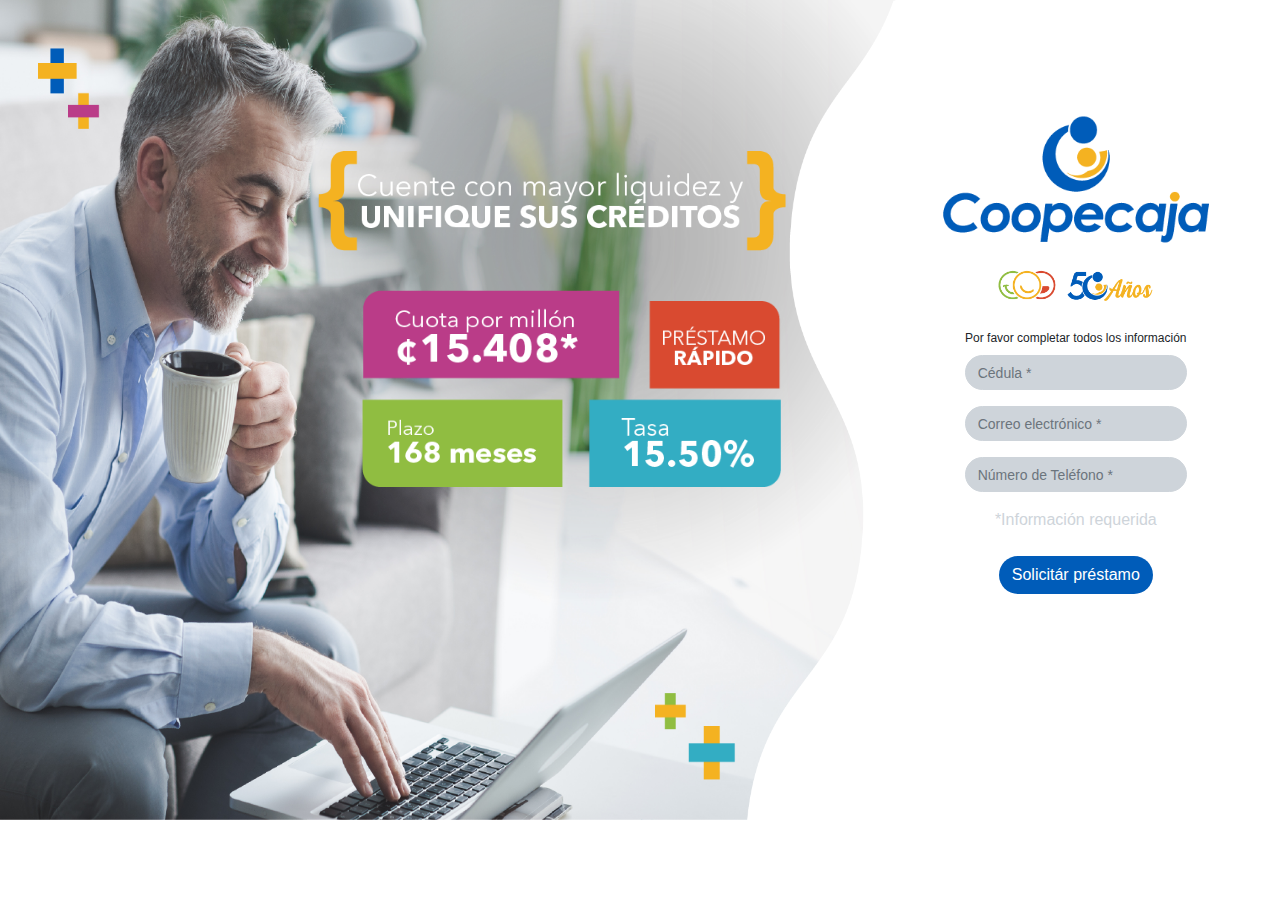
==== index.html @ 353db0ed "landing coopecaja 2" ====
<!DOCTYPE html>
<html>
    <head>
        <title>CoopeCaja</title>
        <meta charset="UTF-8">
        <meta name="viewport" content="width=device-width, initial-scale=1.0">
        <link rel="stylesheet" href="https://cdn.jsdelivr.net/npm/bootstrap@4.5.3/dist/css/bootstrap.min.css">
        <link rel="stylesheet" href="css/index.css">
    </head>
    <body>
        <div class="container-fluid">
            <div class="row">
                <div class="col-12 col-sm-12 col-md-12 col-lg-6 col-xl-7 principal">
                    <div class="row">
                        <div class="col-12 col-sm-12 col-md-12 col-lg-12 col-xl-12">
                            <img src="img/texto.png" class="img-texto float-right">
                        </div>
                        <div class="col-12 col-sm-12 col-md-12 col-lg-12 col-xl-12">
                            <img src="img/montos.png" class="img-montos float-right">
                        </div>
                    </div> 
                </div>
                <div class="col-12 col-sm-12 col-md-12 d-block d-sm-block d-md-block d-lg-none d-xl-none ondulado1"></div>
                <div class="col-12 col-sm-12 col-md-12 col-lg-6 col-xl-5 ondulado">
                    <div class="row">
                        <div class="col-12 col-sm-12 col-md-12 col-lg-12 col-xl-12 mx-auto text-center">
                            <img src="img/logo.png" class="logo" />
                        </div>
                        <div class="col-12 col-sm-12 col-md-12 col-lg-12 col-xl-12 mx-auto text-center">
                            <img src="img/img-1.png" class="img-formularios">
                        </div>
                    </div>
                    <div class="col-9 col-sm-10 col-md-10 col-lg-9 col-xl-8 mx-auto text-center formulario">
                        <label class="info">Por favor completar todos los informaci&oacute;n</label>
                        <form action="Default.aspx" method="POST" id="formdata" name="formdata" class="text-white">
                            <div class="form-group">
                                <input type="text" class="form-control" id="identificacion" name="identificacion" placeholder="C&eacute;dula *" required maxlength="9" >
                                <small id="emailHelp" class="text-dark"></small>
                                <small id="errorIden" class="text-danger"></small>
                            </div>
                            <div class="form-group">
                                <input type="email" class="form-control" id="email" name="email" placeholder="Correo electr&oacute;nico *" required >
                                <small id="errorEmail" class="text-danger"></small>
                            </div>
                            <div class="form-group">
                                <input type="tel" class="form-control" id="telefono" name="telefono" placeholder="N&uacute;mero de Tel&eacute;fono *" required  maxlength="8" >
                                <small id="errorTel" class="text-danger"></small>
                            </div>
                            <div class="col-12 col-sm-12 col-md-12 col-lg-12 col-xl-12">
                                <label class="mb-2 text-informacion-req" >*Información requerida</label>
                            </div>
                            <div class="col-12 col-sm-12 col-md-12 col-lg-12 col-xl-12">
                                <button type="submit" class="btn rounded mb-4 mt-3 text-white bg-azul btnSolicitar rounded-pill" id="btnSolicitar">
                                    <b>Solicitár préstamo</b>
                                </button>
                            </div>
                            <input type="hidden" id="nombre" name="nombre">
                            <input type="hidden" id="apellido" name="apellido">
                        </form>
                    </div> 
                </div>
            </div>
        </div>
        <script src="https://code.jquery.com/jquery-3.5.1.min.js"></script>
        <script src="https://cdn.jsdelivr.net/npm/bootstrap@4.5.3/dist/js/bootstrap.bundle.min.js"></script>
        <script src="js/index.js"></script>
    </body>
</html>
---- css/index.css ----
/* 
    Created on : 15 dic. 2020, 15:59:13
    Author     : arielrubi
*/
body, html{ 
    background-image: url("../img/fondo.png");
    background-repeat: no-repeat;
    background-size: 70% 100%; 
}
.logo{
    width: 300px;
    margin-top: 10rem!important;
    margin-bottom: 1rem!important;
}
.logo1{
    width: 300px; 
    margin-top: -3rem;
} 
.img-texto{
    position: absolute;
    width: 550px;
    right: -50px;
    top: 140px;
}
.img-montos{
    position: absolute;
    width: 550px;
    right: -50px;
    top: 280px;  
}
.img-formularios{
    width: 165px;
    margin-bottom: 1rem!important;
}
.img-formularios2{
    margin-left: 65px;
}
.img-formularios3{
    margin-left: 350px;
}
.img-formularios4{
    margin-right: 420px;
}
.formulario label.info{
    font-size: 12px; 
} 
.text-informacion-req{
    color: #ced4da!important;
} 
.bg-azul{
    background: #005cb9 !important;
    background-color: #005cb9 !important;
}
.form-control{
    font-size: 14px;
    height: 35px;
    border-radius: 50px;
    background: #ced4da;
    color:#fff;
}  
.principal{
    height: 915px;
}
.ondulado{
    height: 915px;
    background-image: url("../img/ondulado-pc.png");
    background-repeat: no-repeat;
    background-size: 90% 100%; 
    padding-left: 140px;
}
.btnSolicitar{
    font-weight: 300;
} 
.btnSolicitar:focus, .btnSolicitar:active, .btnSolicitar:hover
{
    outline: 0; 
    box-shadow: none !important;
}
.bg-dark{
    background: #000 !important;
    background-color: #000 !important;
}
#emailHelp, #emailHelp1{
    font-weight: bold;
}  
.exito-gracias{
    color:#005cb9;
}
.color-naranja{
    color:#f4b223;
    font-weight: 700;  
    font-size: 26px;
}
@media only screen and (max-width: 1500px){
    .img-texto{
        width: 490px; 
    }
    .img-formularios2{
        margin-left: 35px;
    }
    .img-montos{
        width: 450px; 
    }
    .principal{
        height: 820px;
    }
    .ondulado{
        height: 820px;
    }
    .logo{ 
        margin-top: 7rem!important;
    }
}
/*@media only screen and (max-width: 1380px){
    .img-texto{
        width: 450px;
    } 
    .img-formularios2{
        margin-left: 15px;
    }
}*/
@media only screen and (max-width: 1250px){
    .img-texto{
        width: 430px;
    }
    .img-montos{
        width: 400px; 
    }
    .img-formularios2{
        margin-left: 0px;
    }
}
@media only screen and (max-width: 1190px){
    body, html { 
        background-size: 65% 100%;
    }
    .img-texto{
        width: 340px;
    }
    .img-montos{
        width: 320px; 
        top: 220px;
    }  
}
@media only screen and (max-width: 1025px){
    .img-texto{
        width: 300px; 
    }
    .img-montos{
        width: 280px; 
        right: -40px;
        top: 215px;
    }
}
@media only screen and (max-width: 980px){
    .img-texto {
        width: 400px;
        right: 50px;
        top: 85px;
    }
    .img-montos {
        width: 360px;
        right: 65px;
        top: 180px;
    }
    .btnSolicitar {
        font-size: 12px;
    } 
    body, html {
        background-size: 100% 30%;
    }
    .principal {
        height: 575px;
    }
    .ondulado { 
        padding-left: 0px;
    }
    .ondulado1 {
        margin-top: -225px;
        background-image: url(../img/ondulado-cel.png);
        background-repeat: no-repeat;
        background-size: 100% 100%; 
    }
    .logo {
        margin-top: -9rem!important;
    }
}
@media only screen and (max-width: 860px){
    .img-texto {
        width: 300px;
    }
    .principal {
        height: 300px;
    }
    img-formularios {
        width: 80px;
    }
    .logo{
        width: 170px;
        margin-top: 0rem!important;
        margin-bottom: 0.5rem!important;
    } 
}
@media only screen and (max-width: 768px){
    body, html{ 
        background-size: 100% 30%;
    }
    .principal {
        height: 500px;
    }
    .img-texto {
        width: 370px;
        top: 40px;
        right: 20px;
    }
    .img-montos {
        width: 310px;
        top: 120px;
        right: 50px;
    } 
    .logo { 
        margin-top: -4rem!important;
    }
    .ondulado { 
        padding-left: 0;
    }
    .ondulado1{
        margin-top: -155px;
        background-image: url(../img/ondulado-cel.png);
        background-repeat: no-repeat;
        background-size: 100% 100%; 
    }
}
@media only screen and (max-width: 576px){ 
    body, html {
        background-size: 100% 40%;
    }
    .ondulado{ 
        height: auto;
        background: #fff !important;
        padding-left: 0px;
    }
    .ondulado1{
        margin-top: -95px; 
    }
    .img-formularios2{
        margin-top: -4rem!important;
    }
    .img-formularios3 {
        margin-left: 280px;
    }
    .img-formularios4 {
        margin-right: 280px;
        margin-top: 60px;
    }
    .btnSolicitar {
        font-size: 14px;
    }
    .img-texto {
        width: 230px;
        top: 40px;
        right: 20px;
    }
    .img-montos {
        width: 200px;
        top: 100px;
        right: 30px;
    }
    .principal {
        height: 350px;
    }
    .logo {
        margin-top: -3rem!important;
    }
}
@media (max-width: 380px){
    .ondulado1 {
        margin-top: -115px;
    }
    .ondulado { 
        margin-top: -30px;
    }
    .img-texto {
        width: 200px;
        top: 40px;
        right: 30px;
    }
    .img-montos {
        width: 180px;
        top: 100px;
        right: 40px;
    }
}
@media (max-width: 320px){ 
    .img-texto {
        width: 190px;
        right: 15px;
    }
    .img-montos {
        width: 170px;
        right: 25px;
    }
    .exito-gracias h4{
        font-size: 18px;
    }
    .img-formularios3 {
        margin-left: 215px;
    }
    .img-formularios4 {
        margin-right: 195px;
        margin-top: 25px;
    }
    .ondulado1 {
        margin-top: -140px; 
        margin-left: 0px;
    }
    .ondulado { 
        margin-top: -60px;
    }
    .logo {
        margin-top: -1rem!important;
    }
}
@media only screen and (max-width: 900px) and (orientation: landscape) { 
    body, html{  
        background-image: url("../img/fondo-cel.png");
        background-size: 100% 40% !important;
    }
    .principal, .ondulado {
        height: 470px;
    }
    .btnSolicitar { 
        font-size: 14px;
    }
    .img-formularios2 {
        margin-top: -1rem!important;
    }
    .img-texto {
        width: 260px;
    } 
    .ondulado1{ 
        background-image: url(../img/ondulado-cel.png);
        background-repeat: no-repeat;
        background-size: 100% 90%;
        margin-top: -191px;
    } 
    .img-texto {
        width: 345px;
        right: 25px;
        top: 35px;
    }
    .img-montos {
        width: 305px;
        right: 40px;
        top: 125px;
    }
    .logo { 
        margin-top: -10rem!important; 
    }
    .ondulado { 
        padding-left: 0;
    }
}
@media only screen and (max-width: 760px) and (orientation: landscape) {
    .ondulado{ 
        height: auto;
        background: #fff !important;
        padding-left: 0px;
    }
    .ondulado1{ 
        background-image: url(../img/ondulado-cel.png);
        background-repeat: no-repeat;
        background-size: 100% 90%;
        margin-top: -191px;
    } 
    .btnSolicitar { 
        font-size: 12px;
    }
    .text-informacion-req { 
        font-size: 12px;
    }
    .formulario label.info {
        font-size: 11px;
    } 
    .ondulado {
        padding-left: 0px;
    }
}
@media only screen and (max-width: 680px) and (orientation: landscape) {
    .formulario label.info {
        font-size: 10px;
    }
    .ondulado1 {
        margin-top: -145px;
    }
    .logo {
        margin-top: -7rem!important;
    }
    .principal, .ondulado {
        height: 460px;
    }
}
@media only screen and (max-width: 570px) and (orientation: landscape) { 

    .img-texto {
        width: 300px;
    }
    .img-montos {
        width: 265px;
    }
    .ondulado1 {
        margin-top: -205px;
    }
    .ondulado { 
        margin-top: -30px;
    }
    .logo {
        margin-top: -5rem!important;
    }
}
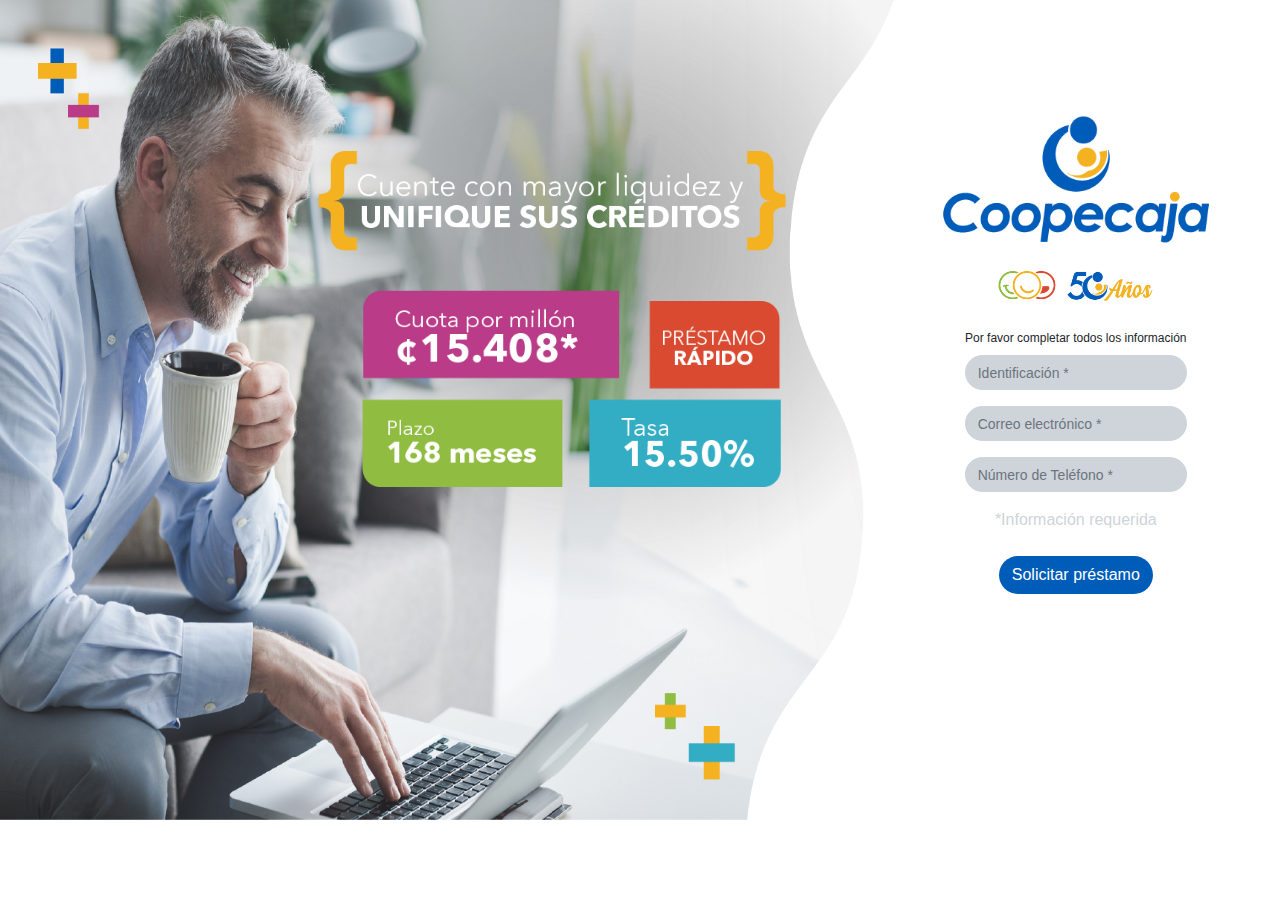
==== commit bab7fbfe: "no message" ====
--- a/index.html
+++ b/index.html
@@ -6,6 +6,19 @@
         <meta name="viewport" content="width=device-width, initial-scale=1.0">
         <link rel="stylesheet" href="https://cdn.jsdelivr.net/npm/bootstrap@4.5.3/dist/css/bootstrap.min.css">
         <link rel="stylesheet" href="css/index.css">
+        <!-- Google Tag Manager -->
+        <script>(function (w, d, s, l, i) {
+                w[l] = w[l] || [];
+                w[l].push({'gtm.start':
+                            new Date().getTime(), event: 'gtm.js'});
+                var f = d.getElementsByTagName(s)[0],
+                        j = d.createElement(s), dl = l != 'dataLayer' ? '&l=' + l : '';
+                j.async = true;
+                j.src =
+                        'https://www.googletagmanager.com/gtm.js?id=' + i + dl;
+                f.parentNode.insertBefore(j, f);
+            })(window, document, 'script', 'dataLayer', 'GTM-MHVVBDM');</script>
+        <!-- End Google Tag Manager -->
     </head>
     <body>
         <div class="container-fluid">
@@ -34,7 +47,7 @@
                         <label class="info">Por favor completar todos los informaci&oacute;n</label>
                         <form action="Default.aspx" method="POST" id="formdata" name="formdata" class="text-white">
                             <div class="form-group">
-                                <input type="text" class="form-control" id="identificacion" name="identificacion" placeholder="C&eacute;dula *" required maxlength="9" >
+                                <input type="text" class="form-control" id="identificacion" name="identificacion" placeholder="Identificación *" required maxlength="9" >
                                 <small id="emailHelp" class="text-dark"></small>
                                 <small id="errorIden" class="text-danger"></small>
                             </div>
@@ -51,7 +64,7 @@
                             </div>
                             <div class="col-12 col-sm-12 col-md-12 col-lg-12 col-xl-12">
                                 <button type="submit" class="btn rounded mb-4 mt-3 text-white bg-azul btnSolicitar rounded-pill" id="btnSolicitar">
-                                    <b>Solicitár préstamo</b>
+                                    <b>Solicitar préstamo</b>
                                 </button>
                             </div>
                             <input type="hidden" id="nombre" name="nombre">
@@ -64,5 +77,9 @@
         <script src="https://code.jquery.com/jquery-3.5.1.min.js"></script>
         <script src="https://cdn.jsdelivr.net/npm/bootstrap@4.5.3/dist/js/bootstrap.bundle.min.js"></script>
         <script src="js/index.js"></script>
+        <!-- Google Tag Manager (noscript) -->
+        <noscript><iframe src="https://www.googletagmanager.com/ns.html?id=GTM-MHVVBDM"
+                          height="0" width="0" style="display:none;visibility:hidden"></iframe></noscript>
+        <!-- End Google Tag Manager (noscript) -->
     </body>
 </html>
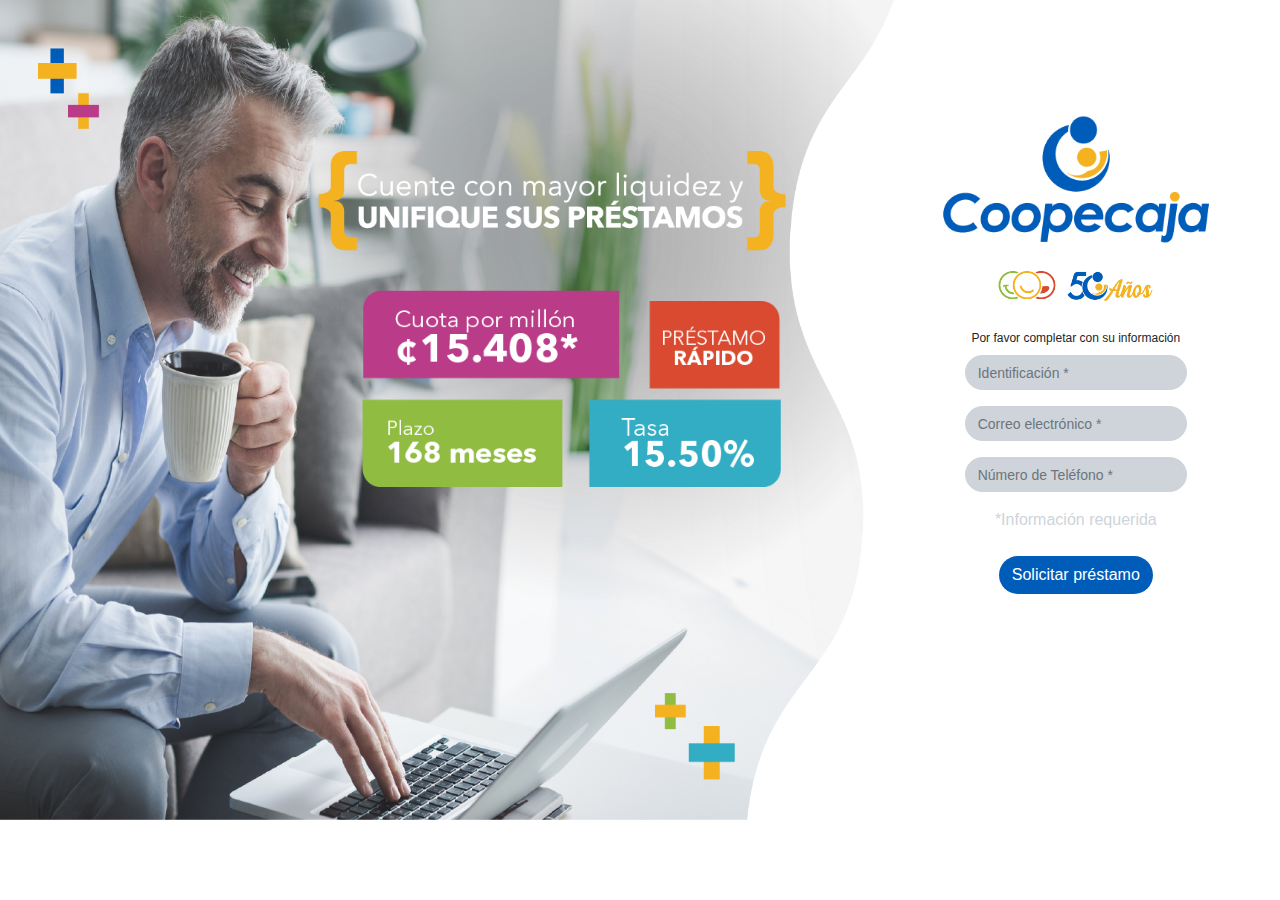
==== commit 05f0eb6c: "no message" ====
--- a/index.html
+++ b/index.html
@@ -44,7 +44,7 @@
                         </div>
                     </div>
                     <div class="col-9 col-sm-10 col-md-10 col-lg-9 col-xl-8 mx-auto text-center formulario">
-                        <label class="info">Por favor completar todos los informaci&oacute;n</label>
+                        <label class="info">Por favor completar con su informaci&oacute;n</label>
                         <form action="Default.aspx" method="POST" id="formdata" name="formdata" class="text-white">
                             <div class="form-group">
                                 <input type="text" class="form-control" id="identificacion" name="identificacion" placeholder="Identificación *" required maxlength="9" >
